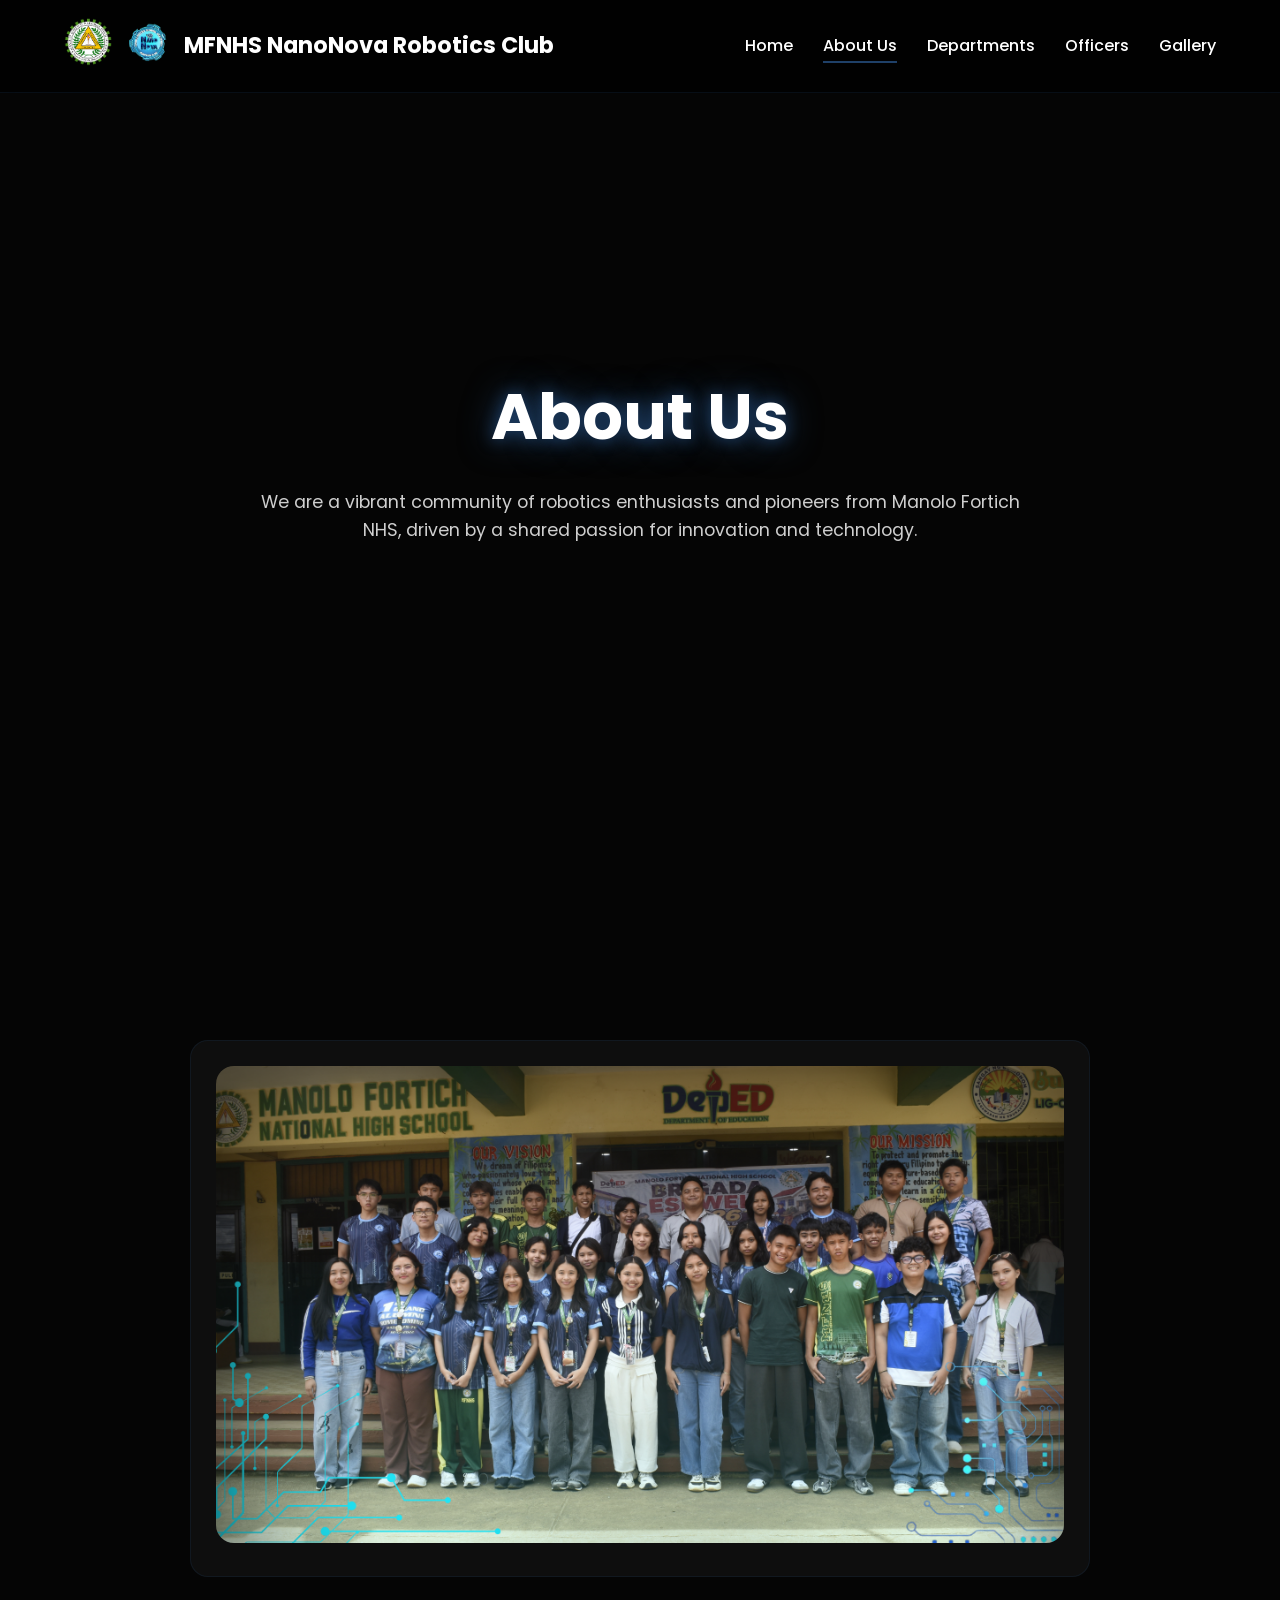
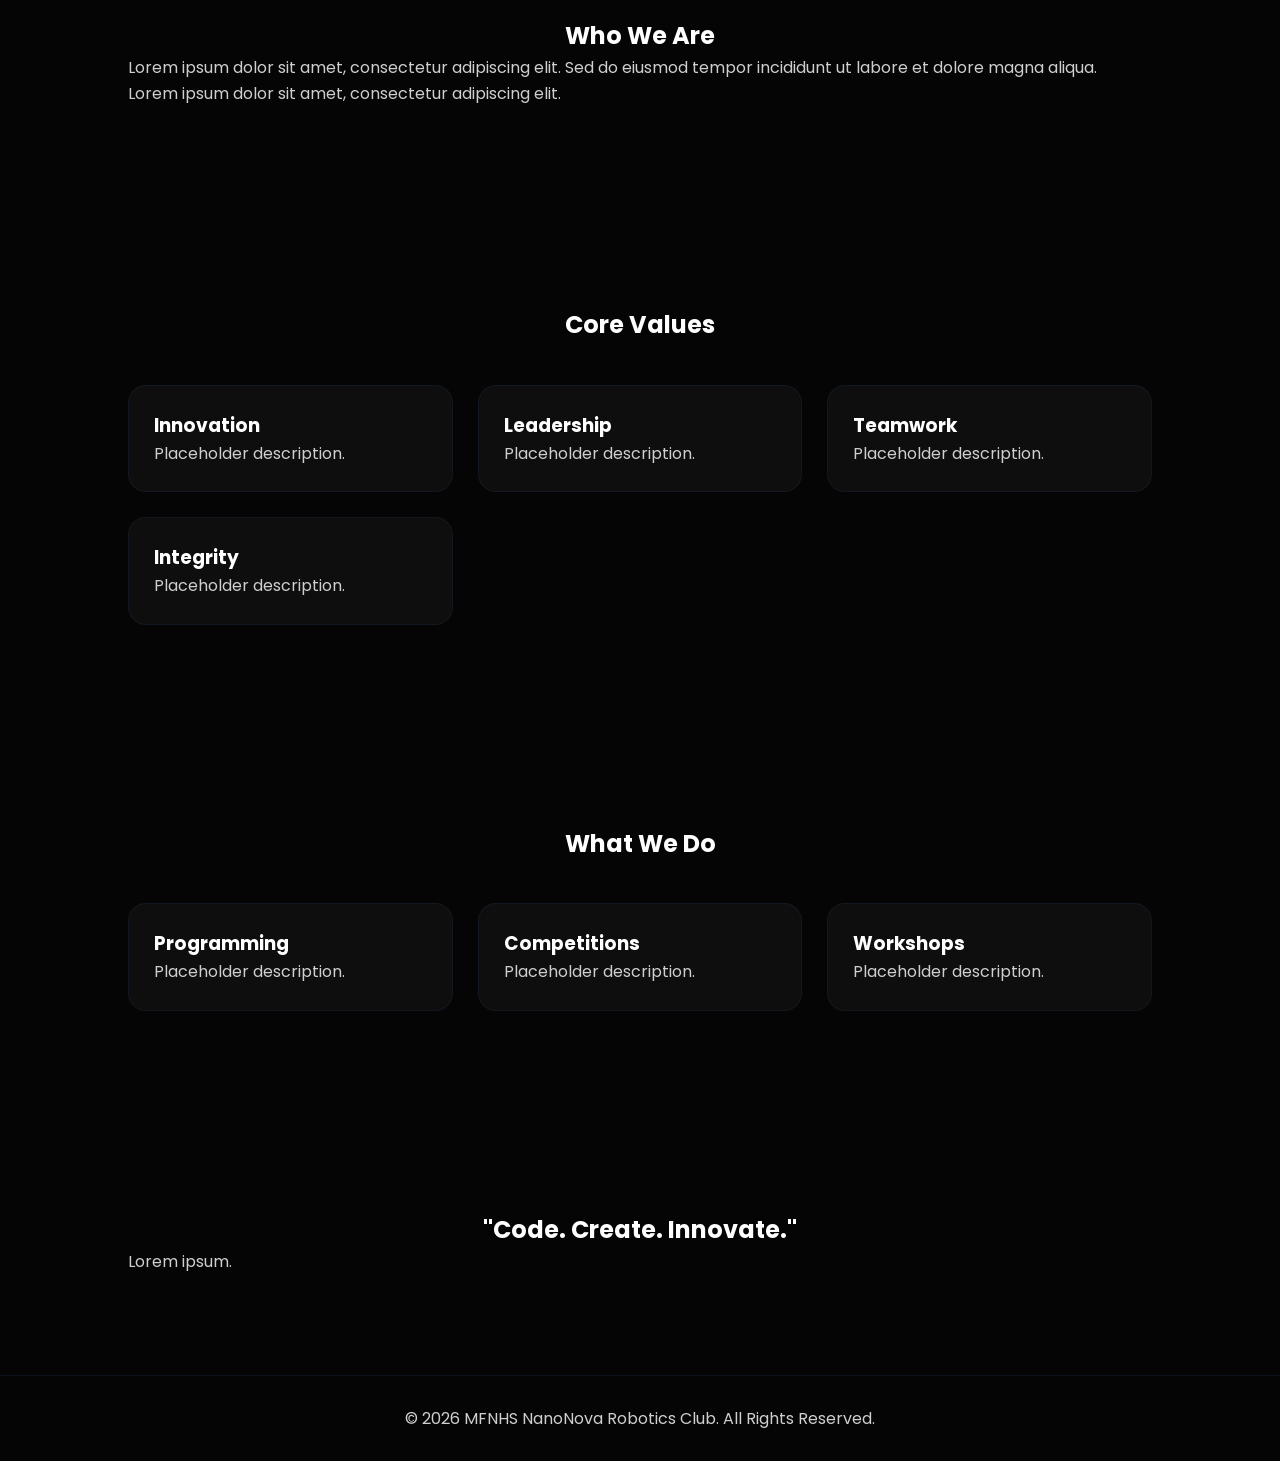
==== about.html @ b5dbc9a3 "Initial Commit" ====
<!DOCTYPE html>
<html lang="en">

<head>
    <meta charset="UTF-8">
    <meta name="viewport" content="width=device-width, initial-scale=1.0">

    <title>About Us | MFNHS Robotics Club</title>

    <!-- Favicon -->
    <link rel="icon" type="image/png" href="img/favicon.png">

    <!-- CSS -->
    <link rel="stylesheet" href="style.css">
</head>

<body>

    <!-- ================= HEADER ================= -->
    <header>

        <nav class="navbar">

            <!-- Logo -->
             <div class="logo-container">

    <a href="https://www.facebook.com/ManoloFortichNHSOfficial" target="_blank">
        <img src="img/mfnhs.png" alt="mfnhs logo" class="logo-img">
    </a>

    <a href="https://www.facebook.com/profile.php?id=61566322543509" target="_blank">
        <img src="img/favicon.png" alt="club logo" class="logo-img">
    </a>

    <a href="index.html" class="logo">
       MFNHS NanoNova Robotics Club
    </a>

</div>

            <!-- Navigation -->
            <ul class="nav-links">
                <li><a href="index.html">Home</a></li>
                <li><a href="about.html" class="active">About Us</a></li>
                <li><a href="departments.html">Departments</a></li>
                <li><a href="officers.html">Officers</a></li>
                <li><a href="gallery.html">Gallery</a></li>
            </ul>

        </nav>

    </header>

        <!-- ================= HERO ================= -->
        <section class="hero">

            <div class="hero-content">

                <h1>About Us</h1>

                <p>
                 We are a vibrant community of robotics enthusiasts and pioneers from Manolo Fortich NHS, driven by a shared passion for innovation and technology.
                </p>

            </div>

        </section>

        <!-- ================= WHO WE ARE ================= -->
        <section class="about-section">

            <div class="about-grid">

               <div class="card group-feature">
    <img src="img/groupphoto.png" alt="Group Photo">
</div>

                <div class="about-text">

                    <h2>Who We Are</h2>

                    <p>
                        Lorem ipsum dolor sit amet, consectetur adipiscing elit.
                        Sed do eiusmod tempor incididunt ut labore et dolore magna aliqua.
                    </p>

                    <p>
                        Lorem ipsum dolor sit amet, consectetur adipiscing elit.
                    </p>

                </div>

            </div>

        </section>


        <!-- ================= CORE VALUES ================= -->
        <section>

            <h2>Core Values</h2>

            <div class="cards">

                <div class="card">
                    <h3>Innovation</h3>
                    <p>Placeholder description.</p>
                </div>

                <div class="card">
                    <h3>Leadership</h3>
                    <p>Placeholder description.</p>
                </div>

                <div class="card">
                    <h3>Teamwork</h3>
                    <p>Placeholder description.</p>
                </div>

                <div class="card">
                    <h3>Integrity</h3>
                    <p>Placeholder description.</p>
                </div>

            </div>

        </section>

        <!-- ================= WHAT WE DO ================= -->
        <section>

            <h2>What We Do</h2>

            <div class="cards">

                <div class="card">
                    <h3>Programming</h3>
                    <p>Placeholder description.</p>
                </div>

                <div class="card">
                    <h3>Competitions</h3>
                    <p>Placeholder description.</p>
                </div>

                <div class="card">
                    <h3>Workshops</h3>
                    <p>Placeholder description.</p>
                </div>

            </div>

        </section>

       
        <section>

            <h2>"Code. Create. Innovate."</h2>

            <p>
                Lorem ipsum.
            </p>

        </section>

    </main>

     <!-- ================= FOOTER ================= -->
    <footer>

        <p>&copy; 2026 MFNHS NanoNova Robotics Club. All Rights Reserved.</p>

    </footer>

</main>
</body>
</html>
---- style.css ----
/* ===========================
   FONT
=========================== */
@import url('https://fonts.googleapis.com/css2?family=Poppins:wght@300;400;500;600;700&display=swap');

/* ===========================
   RESET
=========================== */
* {
    margin: 0;
    padding: 0;
    box-sizing: border-box;
    font-family: 'Poppins', sans-serif;
}

html {
    scroll-behavior: smooth;
}

body {
    background: #050505;
    color: #ffffff;
    line-height: 1.6;
}

/* ===========================
   HEADER / NAVBAR
=========================== */
header {
    position: fixed;
    top: 0;
    left: 0;
    width: 100%;
    z-index: 1000;

    background: rgba(0,0,0,0.75);
    backdrop-filter: blur(12px);
    border-bottom: 1px solid rgba(31,64,104,0.2);
}

.navbar {
    width: 90%;
    max-width: 1300px;
    margin: auto;

    display: flex;
    justify-content: space-between;
    align-items: center;

    padding: 18px 0;
}

.logo-container {
    display: flex;
    align-items: center;
    gap: 12px;
}

.logo-img {
    width: 48px;
    height: 48px;
    object-fit: contain;
    transition: 0.3s ease;
}

.logo-img:hover {
    transform: scale(1.15);
}

.logo {
    text-decoration: none;
    color: white;
    font-size: 1.4rem;
    font-weight: 700;
    transition: 0.3s ease;
}

.logo:hover {
    text-shadow: 0 0 10px #1F4068, 0 0 20px #1F4068;
    transform: scale(1.05);
}

/* NAV LINKS */
.nav-links {
    display: flex;
    gap: 30px;
    list-style: none;
}

.nav-links a {
    color: white;
    text-decoration: none;
    font-weight: 500;
    position: relative;
    transition: 0.3s ease;
}

.nav-links a::after {
    content: "";
    position: absolute;
    left: 0;
    bottom: -6px;
    width: 0%;
    height: 2px;
    background: #1F4068;
    transition: 0.3s ease;
}

.nav-links a:hover::after,
.nav-links .active::after {
    width: 100%;
}

.nav-links a:hover,
.nav-links .active {
    transform: scale(1.08);
}

/* ===========================
   GLOBAL SECTION FIX
=========================== */
section {
    padding: 100px 10%;
}

h1, h2 {
    text-align: center;
}

p {
    color: #cfcfcf;
}

/* ===========================
   HERO
=========================== */
.hero {
    min-height: 100vh;
    display: flex;
    align-items: center;
    justify-content: center;
    text-align: center;
    padding: 120px 20px 80px;
}

.hero-content {
    max-width: 800px;
}

.hero h1 {
    font-size: 4rem;
    margin-bottom: 20px;
    text-shadow: 0 0 15px #1F4068, 0 0 35px #1F4068;
}

.hero p {
    font-size: 1.1rem;
    margin-bottom: 30px;
}

/* BUTTON */
.btn {
    display: inline-block;
    padding: 14px 35px;
    border-radius: 40px;
    border: 2px solid #1F4068;
    color: white;
    text-decoration: none;
    transition: 0.3s ease;
}

.btn:hover {
    background: #1F4068;
    box-shadow: 0 0 20px #1F4068;
    transform: translateY(-4px);
}

/* ===========================
   CARDS (HOME)
=========================== */
.cards {
    display: grid;
    grid-template-columns: repeat(auto-fit, minmax(240px, 1fr));
    gap: 25px;
    margin-top: 40px;
}

.card {
    background: rgba(255,255,255,0.04);
    border: 1px solid rgba(31,64,104,0.2);
    padding: 30px;
    border-radius: 18px;
    text-decoration: none;
    color: white;
    transition: 0.3s ease;
}

.card:hover {
    transform: translateY(-10px);
    box-shadow: 0 0 25px rgba(31,64,104,0.4);
}

/* CENTER SECTIONS */
.welcome,
.quick-links {
    text-align: center;
}
.quick-links h2 {
    margin: 60px 0 30px;
    text-align: center;
}
/* ===========================
   ABOUT
=========================== */
.about {
    max-width: 900px;
    margin: 120px auto;
    text-align: center;
}

.about p {
    max-width: 750px;
    margin: auto;
}

/* ===========================
   DEPARTMENTS (2x2 GRID FIXED)
=========================== */
.departments {
    max-width: 1100px;
    margin: 120px auto;
}

.departments-grid {
    display: grid;
    grid-template-columns: repeat(2, 1fr);
    gap: 20px;
}

.department-card {
    background: rgba(255,255,255,0.04);
    border: 1px solid rgba(31,64,104,0.2);
    padding: 30px;
    border-radius: 18px;
    transition: 0.3s ease;
}

.department-card:hover {
    transform: translateY(-8px);
    box-shadow: 0 0 25px rgba(31,64,104,0.4);
}

/* ICON + TITLE SIDE BY SIDE */
.dept-header {
    display: flex;
    align-items: center;
    gap: 12px;
    margin-bottom: 12px;
}

.department-icon {
    width: 40px;
    height: 40px;
    object-fit: contain;
}

/* ===========================
   OFFICERS (BIG CARDS FIXED)
=========================== */
.officers {
    max-width: 900px;
    margin: 120px auto;
}

.officer-box {
    display: flex;
    align-items: center;
    gap: 20px;

    background: rgba(255,255,255,0.04);
    border: 1px solid rgba(31,64,104,0.2);
    border-radius: 18px;

    padding: 20px;
    margin-bottom: 15px;

    transition: 0.3s ease;
}

.officer-box:hover {
    transform: translateY(-8px);
    box-shadow: 0 0 25px rgba(31,64,104,0.4);
}

.officer-box img {
    width: 90px;
    height: 90px;
    border-radius: 50%;
    object-fit: cover;
}

/* ===========================
   GALLERY
=========================== */
.gallery {
    max-width: 1100px;
    margin: 120px auto;
    text-align: center;
}

.gallery-grid {
    display: grid;
    grid-template-columns: repeat(auto-fit, minmax(220px, 1fr));
    gap: 20px;
    margin-top: 40px;
}

.gallery-grid img {
    width: 100%;
    height: 220px;
    object-fit: cover;
    border-radius: 14px;
    transition: 0.3s ease;
}

.gallery-grid img:hover {
    transform: scale(1.05);
    box-shadow: 0 0 20px rgba(31,64,104,0.4);
}

/* ===========================
   FOOTER
=========================== */
footer {
    text-align: center;
    padding: 30px;
    border-top: 1px solid rgba(31,64,104,0.2);
    color: #bdbdbd;
}

/* ===========================
   SCROLLBAR
=========================== */
::-webkit-scrollbar {
    width: 10px;
}

::-webkit-scrollbar-track {
    background: #050505;
}

::-webkit-scrollbar-thumb {
    background: #1F4068;
    border-radius: 10px;
}

::-webkit-scrollbar-thumb:hover {
    background: #2f6fb0;
}

/* ===========================
   RESPONSIVE
=========================== */
@media (max-width: 900px) {

    .hero h1 {
        font-size: 2.8rem;
    }

    .departments-grid {
        grid-template-columns: 1fr;
    }

    .officer-box {
        flex-direction: column;
        text-align: center;
    }

    .nav-links {
        flex-wrap: wrap;
        justify-content: center;
    }
}   
/* ===========================
   IMAGE SIZE CONTROL 
=========================== */

img {
    max-width: 100%;
    height: auto;
}

/* Logo images */
.logo-img {
    width: 48px;
    height: 48px;
    object-fit: contain;
    transition: transform 0.3s ease;
}

.logo-img:hover {
    transform: scale(1.15);
}

/* Officer images */
.officer-box img {
    width: 90px;
    height: 90px;
    object-fit: cover;
    border-radius: 50%;
    flex-shrink: 0;
}

/* Department icons */
.department-icon {
    width: 40px;
    height: 40px;
    object-fit: contain;
}

/* Gallery images */
.gallery-grid img {
    width: 100%;
    height: 220px;
    object-fit: cover;
    border-radius: 14px;
    transition: transform 0.3s ease;
}

.gallery-grid img:hover {
    transform: scale(1.05);
}

/* ABOUT / GENERAL PAGE IMAGES  */
.about img {
    max-width: 100%;
    height: auto;
    display: block;
    margin: 20px auto;
    border-radius: 15px;
}
/* ===========================
   CARD SYSTEM 
=========================== */

.card {
    background: rgba(255,255,255,0.04);
    border: 1px solid rgba(31,64,104,0.2);
    border-radius: 18px;
    padding: 25px;
    color: white;
    text-decoration: none;
    transition: 0.3s ease;
}

.card:hover {
    transform: translateY(-10px);
    box-shadow: 0 0 25px rgba(31,64,104,0.4);
}

.card-center {
    display: flex;
    justify-content: center;
}

.group-feature {
    width: 100%;
    max-width: 900px;
    margin: 40px auto;
    text-align: center;
}

.group-feature img {
    width: 100%;
    border-radius: 18px;
    object-fit: cover;
}


.creator-feature {
    display: flex;
    align-items: center;
     justify-content: center;  
    gap: 20px;

    width: 100%;
    max-width: 700px;

    margin: 70px auto 40px;
    padding: 30px 40px;

    background: rgba(255,255,255,0.04);
    border: 1px solid rgba(31,64,104,0.2);
    border-radius: 18px;

    box-sizing: border-box;
    overflow: hidden;
    transition: transform 0.35s ease, box-shadow 0.35s ease, border-color 0.35s ease;
}

.creator-feature:hover {
    transform: translateY(-8px);
    border-color: #1F4068;

    box-shadow:
        0 0 20px rgba(31,64,104,0.35),
        0 0 45px rgba(31,64,104,0.2);
}

.rylogo {
    width: 90px;
    height: 90px;

    flex-shrink: 0;
    display: block;

    object-fit: cover;
    border-radius: 50%;
    border: 2px solid #1F4068;

    transition: transform 0.3s ease, box-shadow 0.3s ease;
}

.rylogo:hover {
    transform: scale(1.08);
    box-shadow: 0 0 20px rgba(31,64,104,0.6);
}
.creator-info {
    flex: 1;
    min-width: 0;
    text-align: left;
}

.creator-info h2 {
    margin: 0;
    line-height: 1.2;
}

.creator-info p {
    color: #bdbdbd;
    word-wrap: break-word;
    overflow-wrap: break-word;
    text-align: justify;
}

.gallery-grid {
    display: grid;
    grid-template-columns: repeat(3, 1fr);
    gap: 15px;
}

.gallery-grid img {
    width: 100%;
    border-radius: 10px;
    transition: 0.3s;
    cursor: pointer;
}

.gallery-grid img:hover {
    transform: scale(1.05);
}

.lightbox {
    position: fixed;
    top: 0;
    left: 0;
    width: 100%;
    height: 100%;

    background: rgba(0,0,0,0.85);

    display: flex;
    justify-content: center;
    align-items: center;

    opacity: 0;
    visibility: hidden;
    pointer-events: none;

    transition: opacity 0.3s ease;
}

.lightbox:target {
    opacity: 1;
    visibility: visible;
    pointer-events: auto;
}

.popup {
    position: relative;

    background: #111;
    color: white;

    max-width: 500px;
    padding: 25px;
    border-radius: 12px;

    border: 1px solid rgba(0, 140, 255, 0.4);
    box-shadow: 0 0 15px rgba(0, 140, 255, 0.3);

    transform: scale(0.9);
    transition: transform 0.3s ease;
}

.lightbox:target .popup {
    transform: scale(1);
}

.exit-btn {
    position: absolute;
    top: 10px;
    right: 15px;

    font-size: 28px;
    color: white;
    text-decoration: none;

    cursor: pointer;
}

.exit-btn:hover {
    color: #00aaff;
    transform: scale(1.2);
}

.close {
    position: absolute;
    width: 100%;
    height: 100%;
}
main h1, main h2 {
    color: white;
    text-align: center;
      text-shadow: 0 0 15px #1F4068, 0 0 35px #1F4068;
}
.subtitle {
    text-align: center;
    color: #ccc;
    margin-top: 10px;
}
.department-card h1,
.department-card h2,
.department-card h3,
.department-card h4,

.officer-card h1,
.officer-card h2,
.officer-card h3,
.officer-card h4,

.gallery h2,
.gallery h3 {
    color: white !important;
    text-shadow:
        0 0 3px rgba(255,255,255,0.35),
        0 0 8px rgba(255,255,255,0.15) !important;
}
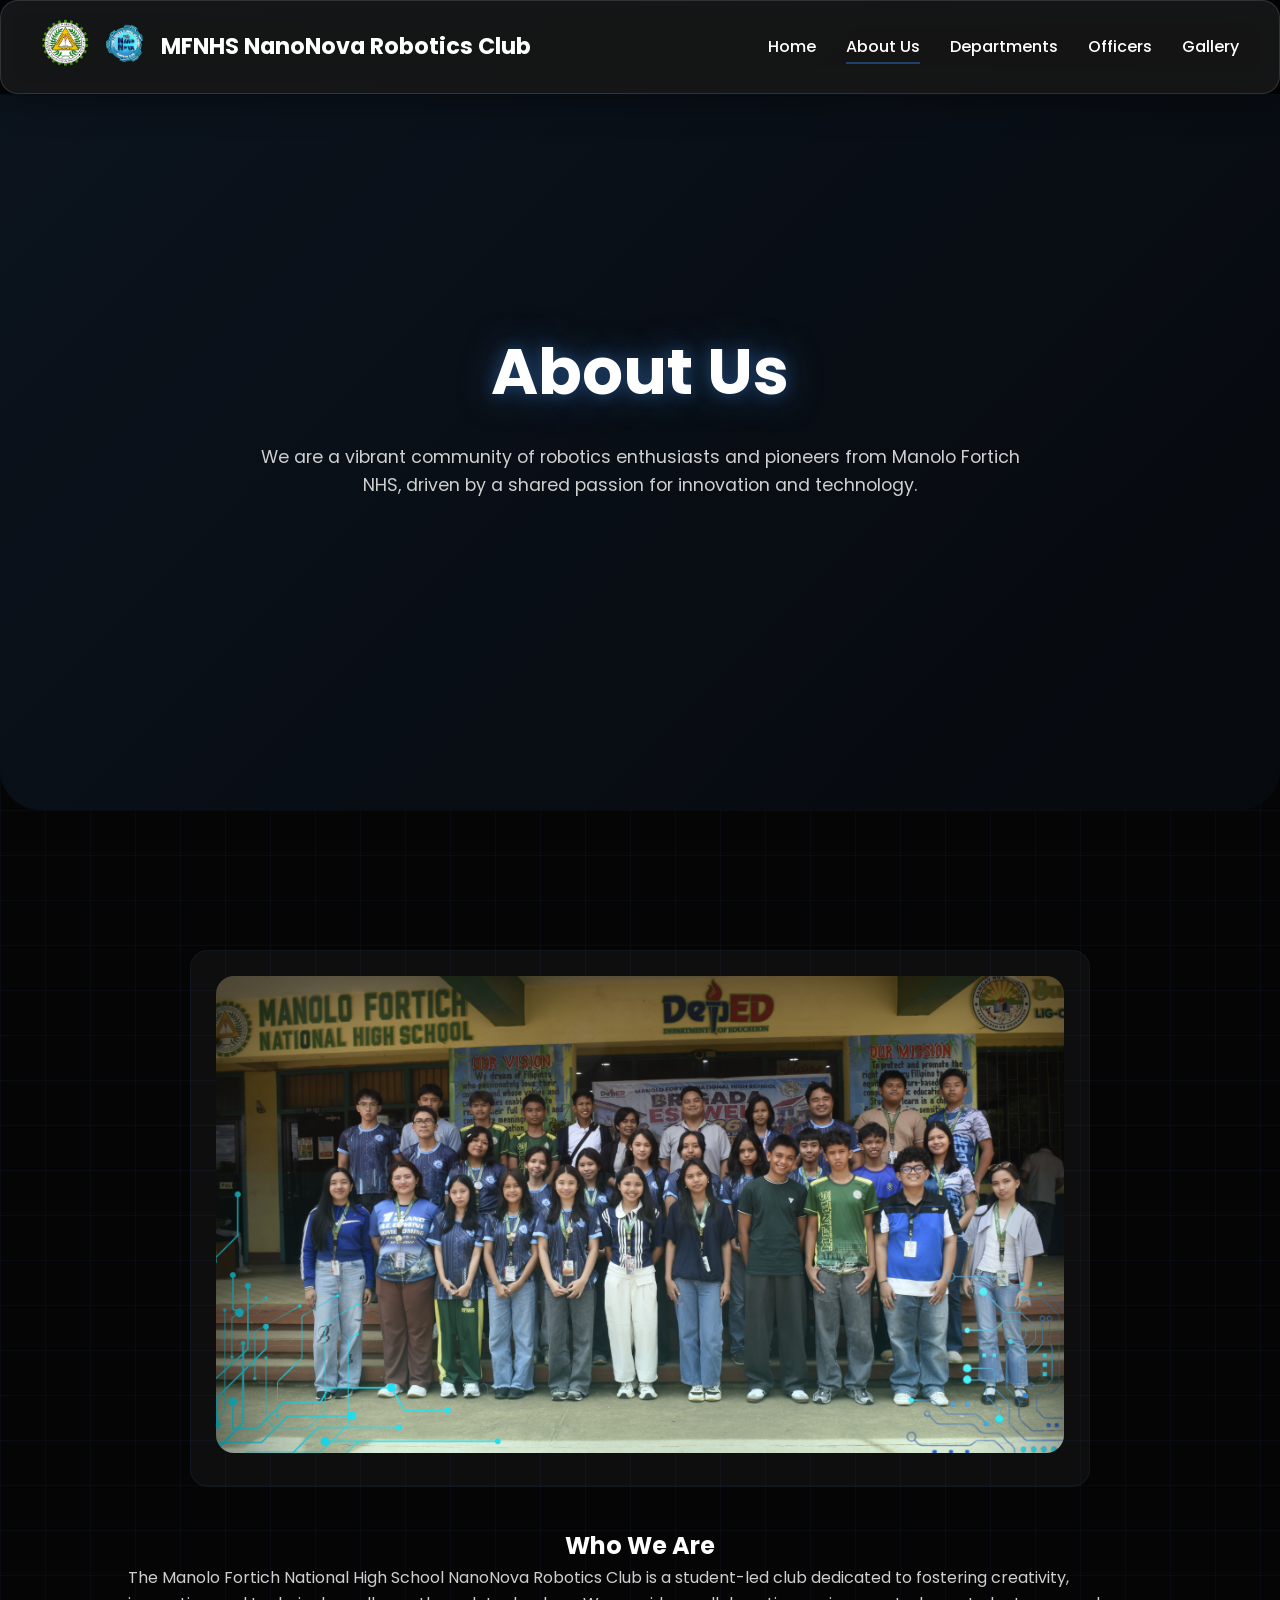
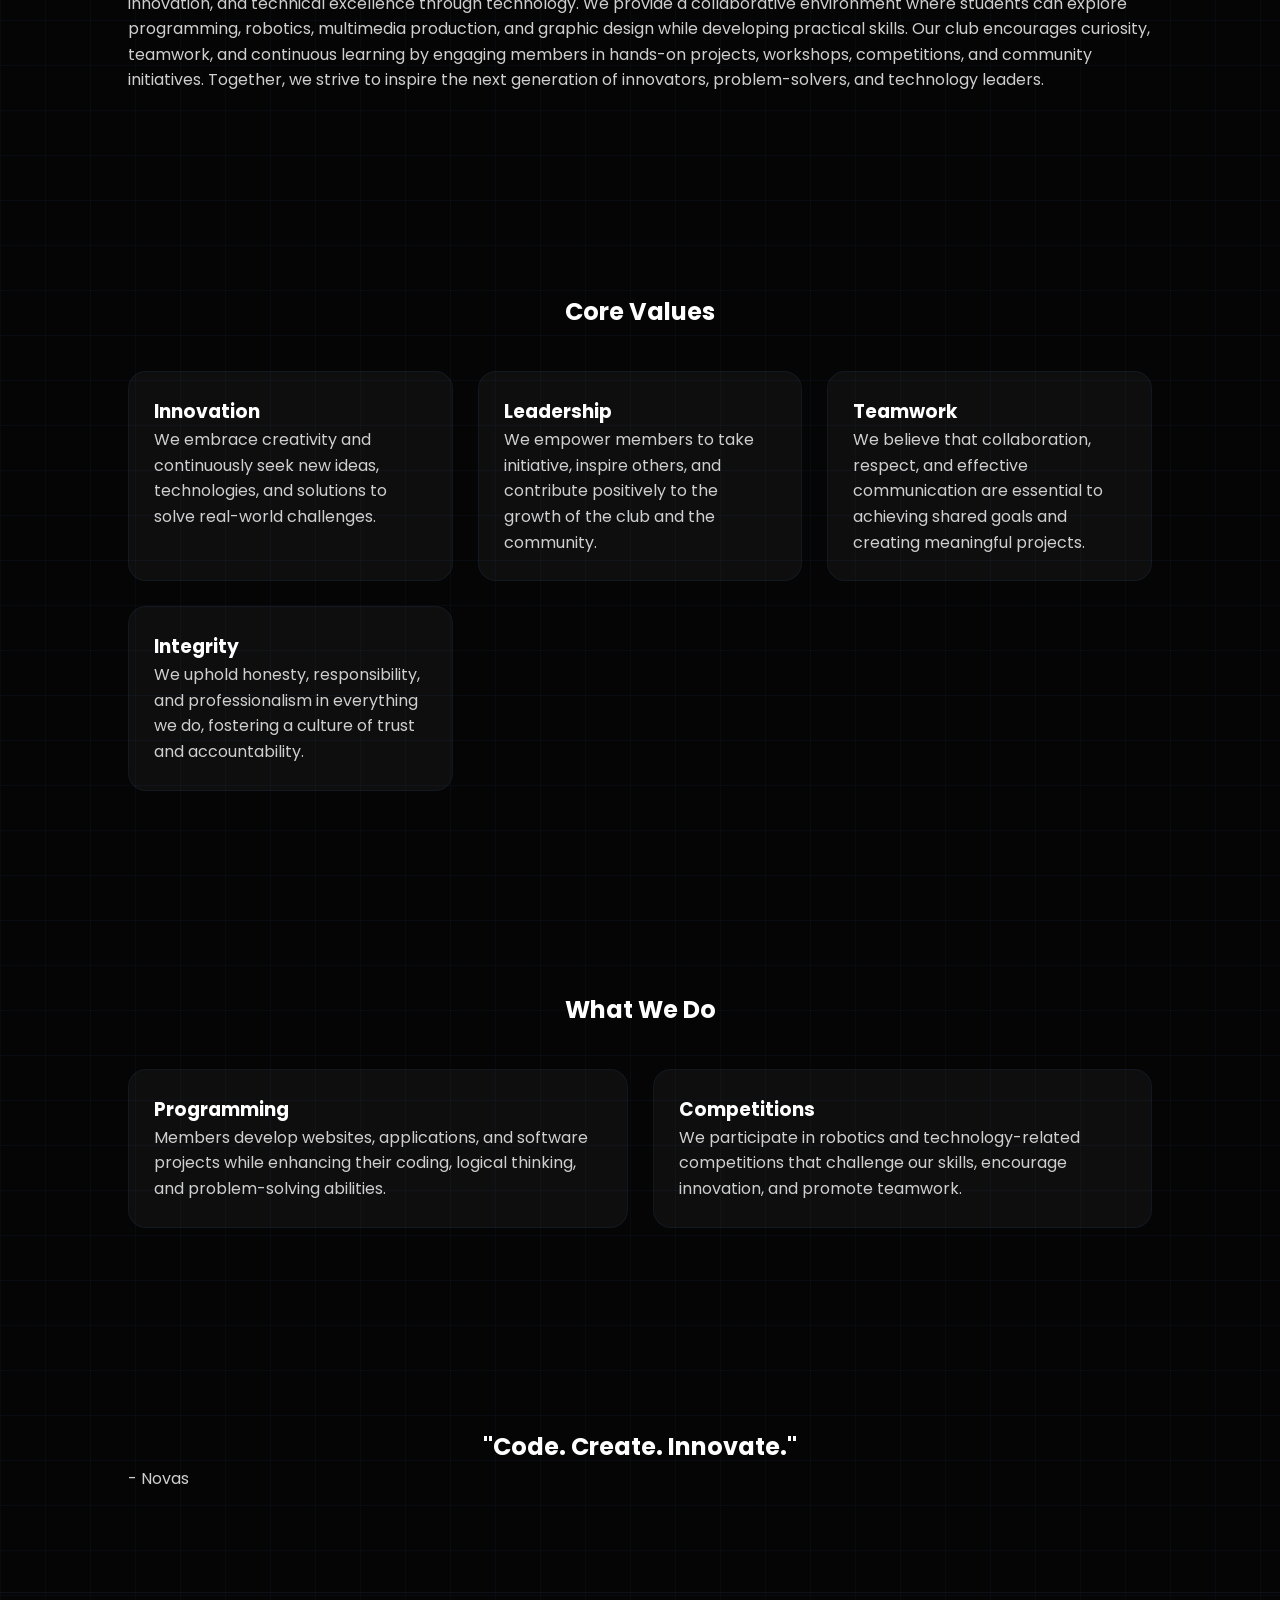
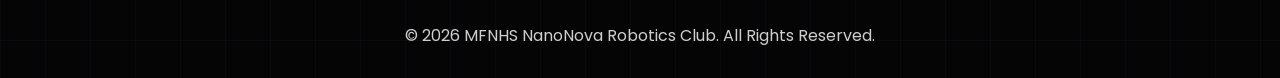
==== commit 89c5ec1a: "Update website design and content" ====
--- a/about.html
+++ b/about.html
@@ -80,13 +80,9 @@
                     <h2>Who We Are</h2>
 
                     <p>
-                        Lorem ipsum dolor sit amet, consectetur adipiscing elit.
-                        Sed do eiusmod tempor incididunt ut labore et dolore magna aliqua.
-                    </p>
-
-                    <p>
-                        Lorem ipsum dolor sit amet, consectetur adipiscing elit.
-                    </p>
+                       The Manolo Fortich National High School NanoNova Robotics Club is a student-led club dedicated to fostering creativity, innovation, and technical excellence through technology. We provide a collaborative environment where students can explore programming, robotics, multimedia production, and graphic design while developing practical skills.
+                        Our club encourages curiosity, teamwork, and continuous learning by engaging members in hands-on projects, workshops, competitions, and community initiatives. Together, we strive to inspire the next generation of innovators, problem-solvers, and technology leaders.
+                   </p>
 
                 </div>
 
@@ -104,22 +100,22 @@
 
                 <div class="card">
                     <h3>Innovation</h3>
-                    <p>Placeholder description.</p>
+                    <p>We embrace creativity and continuously seek new ideas, technologies, and solutions to solve real-world challenges.</p>
                 </div>
 
                 <div class="card">
                     <h3>Leadership</h3>
-                    <p>Placeholder description.</p>
+                    <p>We empower members to take initiative, inspire others, and contribute positively to the growth of the club and the community.</p>
                 </div>
 
                 <div class="card">
                     <h3>Teamwork</h3>
-                    <p>Placeholder description.</p>
+                    <p>We believe that collaboration, respect, and effective communication are essential to achieving shared goals and creating meaningful projects.</p>
                 </div>
 
                 <div class="card">
                     <h3>Integrity</h3>
-                    <p>Placeholder description.</p>
+                    <p>We uphold honesty, responsibility, and professionalism in everything we do, fostering a culture of trust and accountability.</p>
                 </div>
 
             </div>
@@ -135,19 +131,13 @@
 
                 <div class="card">
                     <h3>Programming</h3>
-                    <p>Placeholder description.</p>
+                    <p>Members develop websites, applications, and software projects while enhancing their coding, logical thinking, and problem-solving abilities.</p>
                 </div>
 
                 <div class="card">
                     <h3>Competitions</h3>
-                    <p>Placeholder description.</p>
+                    <p>We participate in  robotics and technology-related competitions that challenge our skills, encourage innovation, and promote teamwork.</p>
                 </div>
-
-                <div class="card">
-                    <h3>Workshops</h3>
-                    <p>Placeholder description.</p>
-                </div>
-
             </div>
 
         </section>
@@ -158,7 +148,7 @@
             <h2>"Code. Create. Innovate."</h2>
 
             <p>
-                Lorem ipsum.
+               - Novas
             </p>
 
         </section>
--- a/style.css
+++ b/style.css
@@ -18,9 +18,14 @@
 }
 
 body {
-    background: #050505;
     color: #ffffff;
     line-height: 1.6;
+    background-color:#050505;
+    background-image:
+        linear-gradient(rgba(31,64,104,.12) 1px, transparent 1px),
+        linear-gradient(90deg, rgba(31,64,104,.12) 1px, transparent 1px);
+
+    background-size:45px 45px;
 }
 
 /* ===========================
@@ -38,18 +43,24 @@
     border-bottom: 1px solid rgba(31,64,104,0.2);
 }
 
-.navbar {
-    width: 90%;
-    max-width: 1300px;
-    margin: auto;
-
-    display: flex;
-    justify-content: space-between;
-    align-items: center;
-
-    padding: 18px 0;
-}
-
+.navbar{
+    display:flex;
+    justify-content:space-between;
+    align-items:center;
+
+    padding:18px 40px;
+
+    background:rgba(255,255,255,.08);
+    backdrop-filter:blur(15px);
+    -webkit-backdrop-filter:blur(15px);
+
+    border:1px solid rgba(255,255,255,.12);
+
+    border-radius:18px;
+
+    box-shadow:
+        0 8px 32px rgba(0,0,0,.35);
+}
 .logo-container {
     display: flex;
     align-items: center;
@@ -135,13 +146,19 @@
    HERO
 =========================== */
 .hero {
-    min-height: 100vh;
     display: flex;
     align-items: center;
     justify-content: center;
     text-align: center;
     padding: 120px 20px 80px;
-}
+    background:
+        linear-gradient(rgba(5,5,5,.75), rgba(5,5,5,.75)),
+        linear-gradient(135deg,#1F4068,#0B1628);
+
+    min-height:90vh;
+    border-radius:0 0 40px 40px;
+}
+
 
 .hero-content {
     max-width: 800px;
@@ -338,26 +355,27 @@
     color: #bdbdbd;
 }
 
-/* ===========================
-   SCROLLBAR
-=========================== */
-::-webkit-scrollbar {
-    width: 10px;
-}
-
-::-webkit-scrollbar-track {
-    background: #050505;
-}
-
-::-webkit-scrollbar-thumb {
-    background: #1F4068;
-    border-radius: 10px;
-}
-
-::-webkit-scrollbar-thumb:hover {
-    background: #2f6fb0;
-}
-
+/* Scrollbar */
+::-webkit-scrollbar{
+    width:12px;
+}
+
+/* Track */
+::-webkit-scrollbar-track{
+    background:#050505;
+}
+
+/* Thumb */
+::-webkit-scrollbar-thumb{
+    background:#1F4068;
+    border-radius:10px;
+    border:3px solid #050505;
+}
+
+/* Hover */
+::-webkit-scrollbar-thumb:hover{
+    background:#2C5B94;
+}
 /* ===========================
    RESPONSIVE
 =========================== */
@@ -655,4 +673,104 @@
     text-shadow:
         0 0 3px rgba(255,255,255,0.35),
         0 0 8px rgba(255,255,255,0.15) !important;
+}
+.badge{
+    display:inline-block;
+    margin-top:12px;
+    padding:6px 14px;
+
+    background:rgba(31,64,104,.2);
+    color:#ffffff;
+
+    border:1px solid #1F4068;
+    border-radius:999px;
+
+    font-size:.85rem;
+    font-weight:600;
+    letter-spacing:.5px;
+}
+
+.fb-btn{
+    display:inline-flex;
+    align-items:center;
+    justify-content:center;
+    gap:10px;
+
+    margin-top:18px;
+    padding:12px 20px;
+
+    background:#1F4068;
+    color:#fff;
+
+    text-decoration:none;
+    font-weight:600;
+    font-size:.95rem;
+
+    border-radius:12px;
+    border:2px solid #1F4068;
+
+    transition:.3s ease;
+}
+
+.fb-btn i{
+    font-size:1.2rem;
+}
+
+.fb-btn:hover{
+    background:transparent;
+    color:#1F4068;
+    box-shadow:0 0 15px rgba(31,64,104,.4);
+    transform:translateY(-2px);
+}
+.skills{
+    display:flex;
+    flex-wrap:wrap;
+    gap:8px;
+    margin:18px 0;
+}
+
+.skills span{
+    background:rgba(31,64,104,.2);
+    border:1px solid #1F4068;
+    color:#fff;
+    padding:6px 12px;
+    border-radius:20px;
+    font-size:.8rem;
+}
+
+.dept-head{
+    display:flex;
+    align-items:center;
+    gap:15px;
+
+    margin:20px 0;
+
+    padding:15px;
+
+    background:rgba(31,64,104,.12);
+    border:1px solid rgba(31,64,104,.35);
+    border-radius:12px;
+}
+
+.head-photo{
+    width:65px;
+    height:65px;
+
+    object-fit:cover;
+    border-radius:50%;
+
+    border:3px solid #1F4068;
+}
+
+.head-title{
+    display:block;
+    font-size:.8rem;
+    color:#9fb8d8;
+    margin-bottom:4px;
+}
+
+.head-info h3{
+    margin:0;
+    color:#fff;
+    font-size:1rem;
 }
